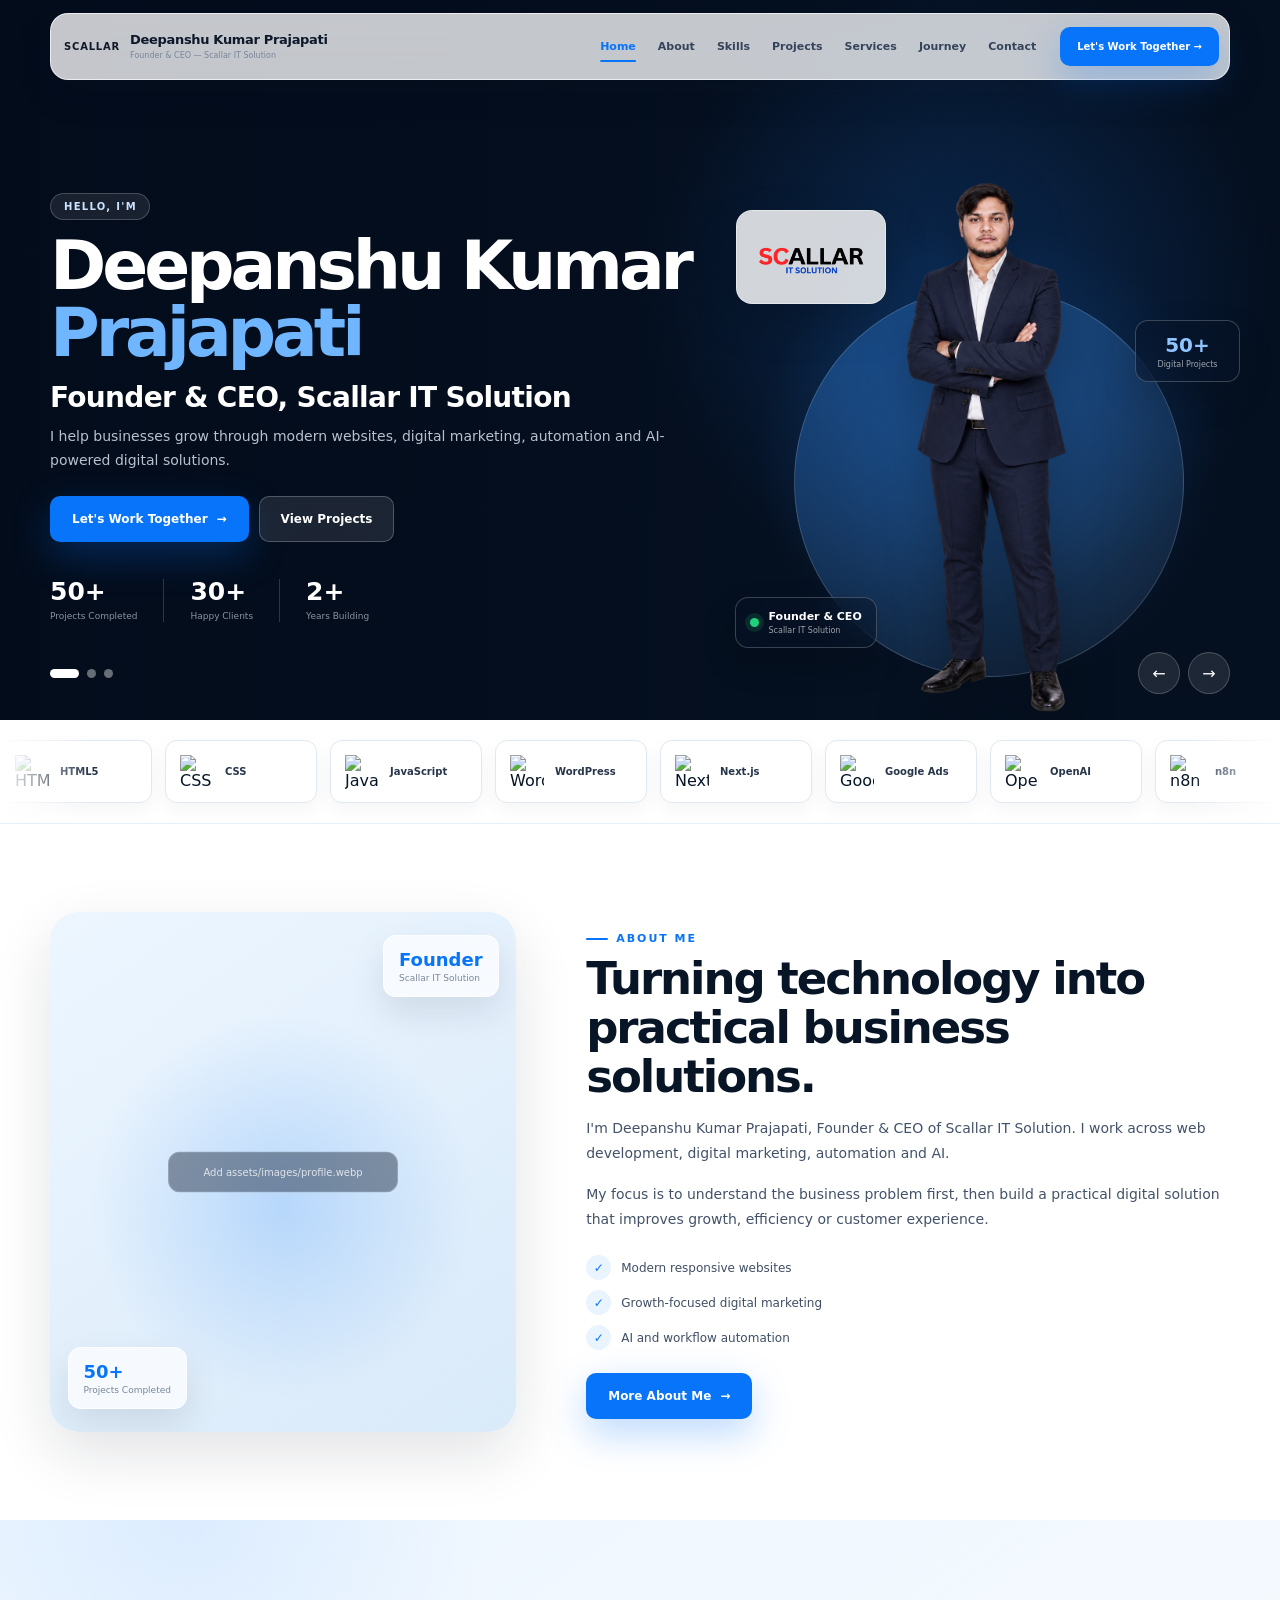
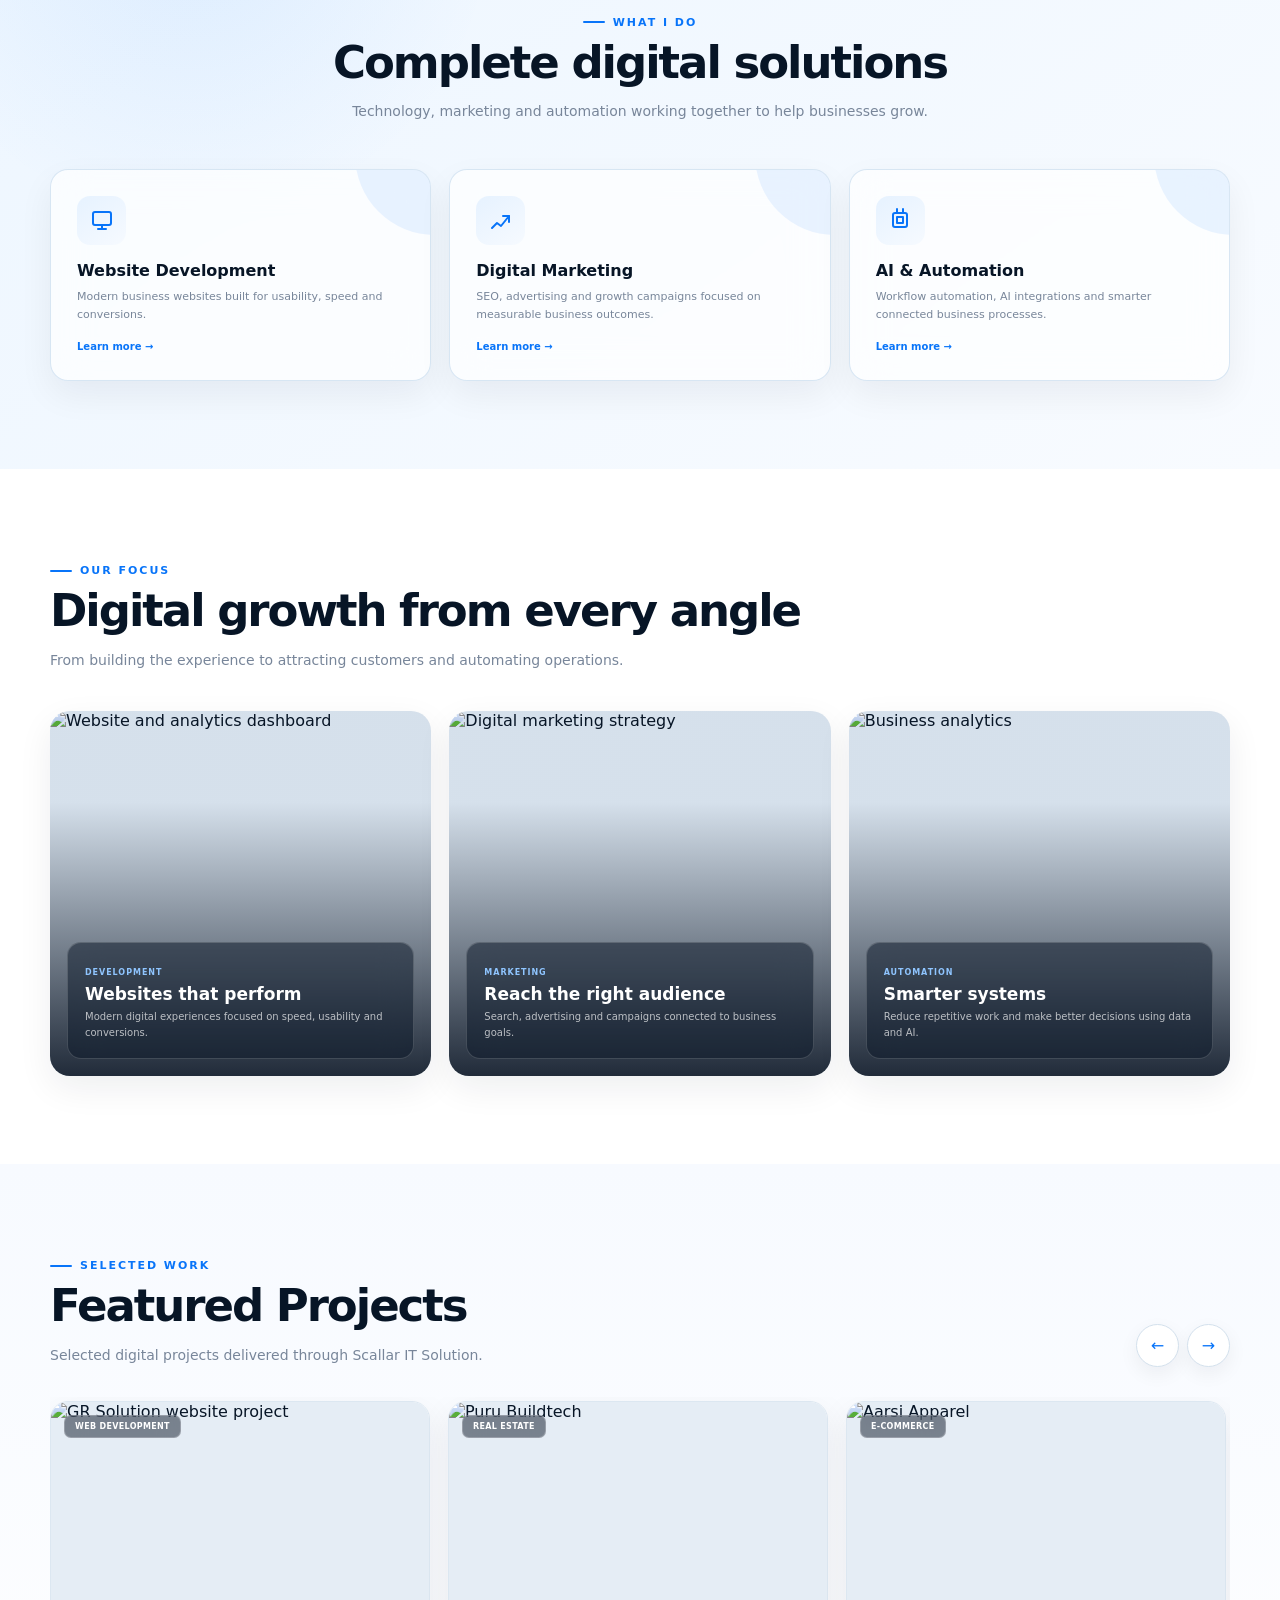
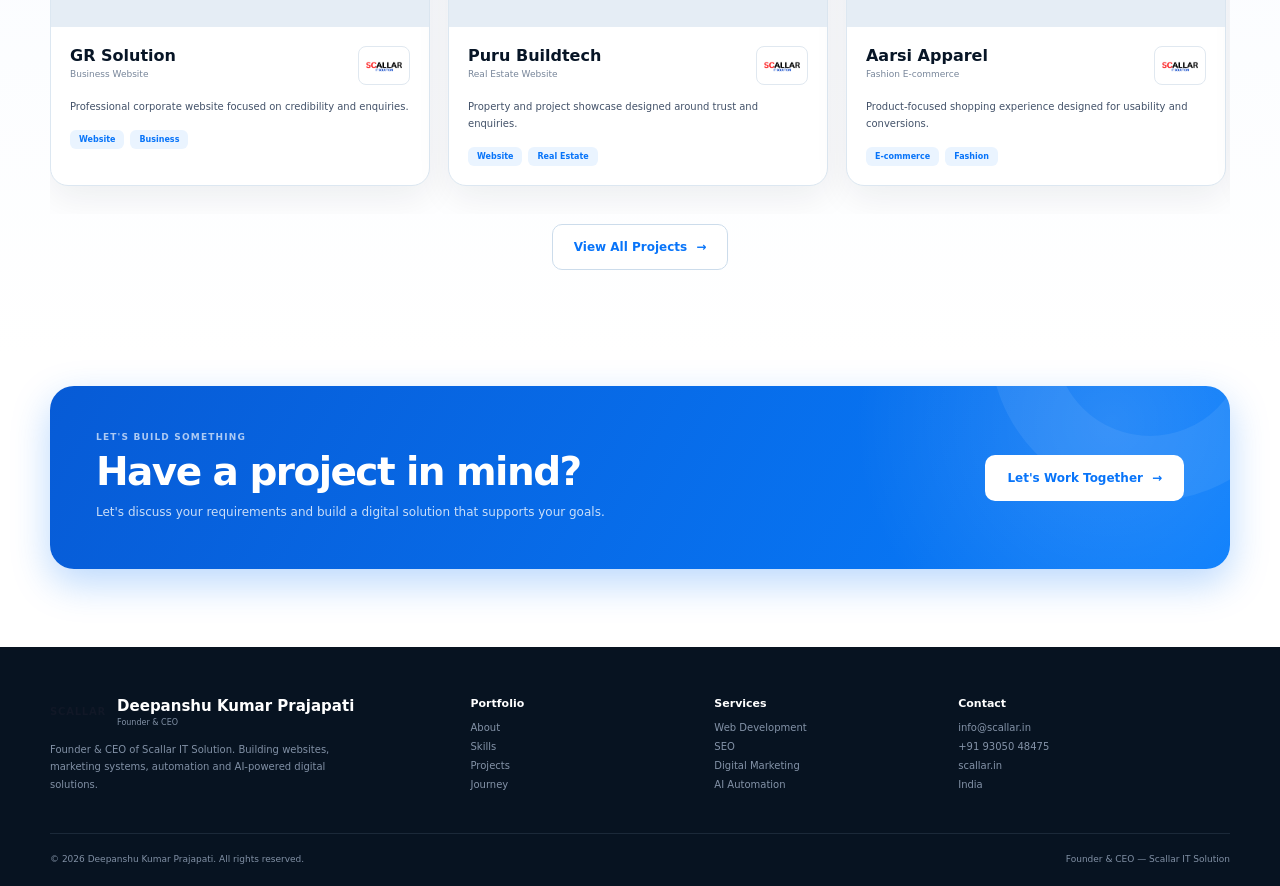
==== index.html @ 7eccdfa0 "Add files via upload" ====
<!DOCTYPE html>
<html lang="en">

<head>
  <meta charset="UTF-8">

  <meta
    name="viewport"
    content="width=device-width, initial-scale=1.0"
  >

  <meta
    name="description"
    content="Deepanshu Kumar Prajapati - Founder & CEO of Scallar IT Solution. Websites, digital marketing, automation and AI solutions."
  >

  <title>
    Deepanshu Kumar Prajapati | Founder & CEO
  </title>

  <link
    rel="stylesheet"
    href="assets/css/style.css"
  >
</head>

<body>

  <div id="siteHeader"></div>

  <main>

    <!-- =====================================================
         HERO SLIDER
    ====================================================== -->

    <section
      class="hero-slider"
      id="heroSlider"
      aria-label="Portfolio introduction"
    >

      <!-- Slide 1 -->
      <article
        class="hero-slide active"
        style="
          --hero-bg:
          url('https://images.unsplash.com/photo-1497366754035-f200968a6e72?auto=format&fit=crop&w=1920&q=85');
        "
      >

        <div class="container hero-slide-content">

          <div class="hero-copy">

            <div class="hero-kicker">
              HELLO, I'M
            </div>

            <h1>
              Deepanshu Kumar
              <span>Prajapati</span>
            </h1>

            <h2>
              Founder &amp; CEO,
              Scallar IT Solution
            </h2>

            <p>
              I help businesses grow through modern
              websites, digital marketing, automation
              and AI-powered digital solutions.
            </p>

            <div class="hero-actions">

              <a
                href="contact.html"
                class="btn btn-primary"
              >
                Let's Work Together
                <span>→</span>
              </a>

              <a
                href="projects.html"
                class="btn btn-glass"
              >
                View Projects
              </a>

            </div>


            <div class="hero-stats">

              <div class="hero-stat">
                <strong>
                  <span data-counter="50">50</span>+
                </strong>

                <span>
                  Projects Completed
                </span>
              </div>

              <div class="hero-stat">
                <strong>
                  <span data-counter="30">30</span>+
                </strong>

                <span>
                  Happy Clients
                </span>
              </div>

              <div class="hero-stat">
                <strong>
                  <span data-counter="2">2</span>+
                </strong>

                <span>
                  Years Building
                </span>
              </div>

            </div>

          </div>


          <div class="hero-person-area">

            <div class="hero-person-glow"></div>

            <div class="hero-person-circle"></div>

            <div class="hero-logo-card">

              <img
                src="assets/images/scallar-logo.png"
                alt="Scallar IT Solution"
                data-fallback="scallar"
              >

            </div>

            <div class="hero-person-shell">

              <img
                src="assets/images/Profile.png"
                alt="Deepanshu Kumar Prajapati"
                class="hero-person"
                data-profile-image
              >

            </div>


            <div class="hero-glass-badge badge-founder">

              <span class="status-dot"></span>

              <div>
                <strong>
                  Founder &amp; CEO
                </strong>

                <span>
                  Scallar IT Solution
                </span>
              </div>

            </div>


            <div class="hero-glass-badge badge-projects">

              <strong>
                50+
              </strong>

              <span>
                Digital Projects
              </span>

            </div>

          </div>

        </div>

      </article>


      <!-- Slide 2 -->
      <article
        class="hero-slide hero-slide-simple"
        style="
          --hero-bg:
          url('https://images.unsplash.com/photo-1460925895917-afdab827c52f?auto=format&fit=crop&w=1920&q=85');
        "
      >

        <div class="container hero-slide-content">

          <div class="hero-copy">

            <div class="hero-kicker">
              DIGITAL SOLUTIONS
            </div>

            <h1>
              Websites built
              <span>for growth.</span>
            </h1>

            <h2>
              Development • UI/UX • SEO
            </h2>

            <p>
              Fast, responsive and conversion-focused
              websites designed to strengthen your brand,
              communicate clearly and generate opportunities.
            </p>

            <div class="hero-actions">

              <a
                href="services.html"
                class="btn btn-primary"
              >
                Explore Services
                <span>→</span>
              </a>

              <a
                href="projects.html"
                class="btn btn-glass"
              >
                See Our Work
              </a>

            </div>

          </div>


          <div class="hero-side-glass">

            <span class="hero-side-number">
              01
            </span>

            <h3>
              Digital-first websites
            </h3>

            <p>
              Responsive design, SEO-ready structure,
              modern UI and performance-focused development.
            </p>

          </div>

        </div>

      </article>


      <!-- Slide 3 -->
      <article
        class="hero-slide hero-slide-simple"
        style="
          --hero-bg:
          url('https://images.unsplash.com/photo-1552664730-d307ca884978?auto=format&fit=crop&w=1920&q=85');
        "
      >

        <div class="container hero-slide-content">

          <div class="hero-copy">

            <div class="hero-kicker">
              AUTOMATION &amp; AI
            </div>

            <h1>
              Work smarter.
              <span>Grow faster.</span>
            </h1>

            <h2>
              Automation • AI • Marketing
            </h2>

            <p>
              Automate repetitive tasks, improve lead
              management and build smarter business
              workflows using practical AI.
            </p>

            <div class="hero-actions">

              <a
                href="contact.html"
                class="btn btn-primary"
              >
                Start a Project
                <span>→</span>
              </a>

              <a
                href="skills.html"
                class="btn btn-glass"
              >
                View Expertise
              </a>

            </div>

          </div>


          <div class="hero-side-glass">

            <span class="hero-side-number">
              02
            </span>

            <h3>
              Smarter business systems
            </h3>

            <p>
              CRM workflows, marketing automation,
              AI integration and connected digital processes.
            </p>

          </div>

        </div>

      </article>


      <!-- Slider navigation -->

      <div class="hero-navigation">

        <div class="container hero-navigation-inner">

          <div class="hero-dots">

            <button
              class="hero-dot active"
              type="button"
              data-hero-dot="0"
              aria-label="Show slide 1"
            ></button>

            <button
              class="hero-dot"
              type="button"
              data-hero-dot="1"
              aria-label="Show slide 2"
            ></button>

            <button
              class="hero-dot"
              type="button"
              data-hero-dot="2"
              aria-label="Show slide 3"
            ></button>

          </div>


          <div class="hero-arrows">

            <button
              class="hero-arrow"
              id="heroPrev"
              type="button"
              aria-label="Previous hero slide"
            >
              ←
            </button>

            <button
              class="hero-arrow"
              id="heroNext"
              type="button"
              aria-label="Next hero slide"
            >
              →
            </button>

          </div>

        </div>

      </div>

    </section>


    <!-- =====================================================
         TECHNOLOGY LOGO STRIP
    ====================================================== -->

    <section
      class="tech-strip"
      aria-label="Technologies"
    >

      <div class="tech-track">

        <div class="tech-chip">
          <img
            src="https://cdn.simpleicons.org/html5/E34F26"
            width="34"
            height="34"
            alt="HTML5"
          >
          <strong>HTML5</strong>
        </div>

        <div class="tech-chip">
          <img
            src="https://cdn.simpleicons.org/css/663399"
            width="34"
            height="34"
            alt="CSS"
          >
          <strong>CSS</strong>
        </div>

        <div class="tech-chip">
          <img
            src="https://cdn.simpleicons.org/javascript/F7DF1E"
            width="34"
            height="34"
            alt="JavaScript"
          >
          <strong>JavaScript</strong>
        </div>

        <div class="tech-chip">
          <img
            src="https://cdn.simpleicons.org/wordpress/21759B"
            width="34"
            height="34"
            alt="WordPress"
          >
          <strong>WordPress</strong>
        </div>

        <div class="tech-chip">
          <img
            src="https://cdn.simpleicons.org/nextdotjs/000000"
            width="34"
            height="34"
            alt="Next.js"
          >
          <strong>Next.js</strong>
        </div>

        <div class="tech-chip">
          <img
            src="https://cdn.simpleicons.org/googleads/4285F4"
            width="34"
            height="34"
            alt="Google Ads"
          >
          <strong>Google Ads</strong>
        </div>

        <div class="tech-chip">
          <img
            src="https://cdn.simpleicons.org/openai/000000"
            width="34"
            height="34"
            alt="OpenAI"
          >
          <strong>OpenAI</strong>
        </div>

        <div class="tech-chip">
          <img
            src="https://cdn.simpleicons.org/n8n/EA4B71"
            width="34"
            height="34"
            alt="n8n"
          >
          <strong>n8n</strong>
        </div>

      </div>

    </section>


    <!-- =====================================================
         ABOUT
    ====================================================== -->

    <section class="section">

      <div class="container about-home">

        <div
          class="about-image"
          data-reveal
        >

          <div class="about-image-glow"></div>

          <img
            src="assets/images/profile.png"
            alt="Deepanshu Kumar Prajapati"
            data-profile-image
          >

          <div class="about-floating top">
            <strong>
              Founder
            </strong>
            <span>
              Scallar IT Solution
            </span>
          </div>

          <div class="about-floating bottom">
            <strong>
              50+
            </strong>
            <span>
              Projects Completed
            </span>
          </div>

        </div>


        <div
          class="about-content"
          data-reveal
        >

          <div class="eyebrow">
            About Me
          </div>

          <h2>
            Turning technology into
            practical business solutions.
          </h2>

          <p>
            I'm Deepanshu Kumar Prajapati,
            Founder &amp; CEO of Scallar IT Solution.
            I work across web development,
            digital marketing, automation and AI.
          </p>

          <p>
            My focus is to understand the business
            problem first, then build a practical digital
            solution that improves growth, efficiency
            or customer experience.
          </p>


          <div class="about-points">

            <div class="about-point">
              <span class="about-check">✓</span>
              Modern responsive websites
            </div>

            <div class="about-point">
              <span class="about-check">✓</span>
              Growth-focused digital marketing
            </div>

            <div class="about-point">
              <span class="about-check">✓</span>
              AI and workflow automation
            </div>

          </div>


          <a
            href="about.html"
            class="btn btn-primary"
          >
            More About Me
            <span>→</span>
          </a>

        </div>

      </div>

    </section>


    <!-- =====================================================
         SERVICES
    ====================================================== -->

    <section class="section section-blue">

      <div class="container">

        <div class="section-heading center">

          <div class="eyebrow">
            What I Do
          </div>

          <h2 class="section-title">
            Complete digital solutions
          </h2>

          <p class="section-copy">
            Technology, marketing and automation
            working together to help businesses grow.
          </p>

        </div>


        <div class="home-service-grid">

          <article
            class="glass-service"
            data-reveal
          >

            <div class="icon-box">

              <svg viewBox="0 0 24 24">
                <rect
                  x="3"
                  y="4"
                  width="18"
                  height="13"
                  rx="2"
                />
                <path d="M8 21h8"/>
                <path d="M12 17v4"/>
              </svg>

            </div>

            <h3>
              Website Development
            </h3>

            <p>
              Modern business websites built
              for usability, speed and conversions.
            </p>

            <a
              href="services.html"
              class="card-link"
            >
              Learn more →
            </a>

          </article>


          <article
            class="glass-service"
            data-reveal
          >

            <div class="icon-box">

              <svg viewBox="0 0 24 24">
                <path d="M3 20l5-5 4 3 8-10"/>
                <path d="M14 8h6v6"/>
              </svg>

            </div>

            <h3>
              Digital Marketing
            </h3>

            <p>
              SEO, advertising and growth campaigns
              focused on measurable business outcomes.
            </p>

            <a
              href="services.html"
              class="card-link"
            >
              Learn more →
            </a>

          </article>


          <article
            class="glass-service"
            data-reveal
          >

            <div class="icon-box">

              <svg viewBox="0 0 24 24">
                <rect
                  x="5"
                  y="5"
                  width="14"
                  height="14"
                  rx="2"
                />
                <path d="M9 9h6v6H9z"/>
                <path d="M9 1v4"/>
                <path d="M15 1v4"/>
              </svg>

            </div>

            <h3>
              AI &amp; Automation
            </h3>

            <p>
              Workflow automation, AI integrations
              and smarter connected business processes.
            </p>

            <a
              href="services.html"
              class="card-link"
            >
              Learn more →
            </a>

          </article>

        </div>

      </div>

    </section>


    <!-- =====================================================
         REALISTIC VISUAL CARDS
    ====================================================== -->

    <section class="section">

      <div class="container">

        <div class="section-heading">

          <div class="eyebrow">
            Our Focus
          </div>

          <h2 class="section-title">
            Digital growth from every angle
          </h2>

          <p class="section-copy">
            From building the experience to attracting
            customers and automating operations.
          </p>

        </div>


        <div class="image-feature-grid">

          <article
            class="image-feature"
            data-reveal
          >

            <img
              src="https://images.unsplash.com/photo-1460925895917-afdab827c52f?auto=format&fit=crop&w=1000&q=82"
              alt="Website and analytics dashboard"
              loading="lazy"
            >

            <div class="image-feature-content">

              <span>
                DEVELOPMENT
              </span>

              <h3>
                Websites that perform
              </h3>

              <p>
                Modern digital experiences focused
                on speed, usability and conversions.
              </p>

            </div>

          </article>


          <article
            class="image-feature"
            data-reveal
          >

            <img
              src="https://images.unsplash.com/photo-1533750516457-a7f992034fec?auto=format&fit=crop&w=1000&q=82"
              alt="Digital marketing strategy"
              loading="lazy"
            >

            <div class="image-feature-content">

              <span>
                MARKETING
              </span>

              <h3>
                Reach the right audience
              </h3>

              <p>
                Search, advertising and campaigns
                connected to business goals.
              </p>

            </div>

          </article>


          <article
            class="image-feature"
            data-reveal
          >

            <img
              src="https://images.unsplash.com/photo-1551288049-bebda4e38f71?auto=format&fit=crop&w=1000&q=82"
              alt="Business analytics"
              loading="lazy"
            >

            <div class="image-feature-content">

              <span>
                AUTOMATION
              </span>

              <h3>
                Smarter systems
              </h3>

              <p>
                Reduce repetitive work and make
                better decisions using data and AI.
              </p>

            </div>

          </article>

        </div>

      </div>

    </section>


    <!-- =====================================================
         PROJECT SLIDER
    ====================================================== -->

    <section
      class="section section-soft projects-slider-wrap"
    >

      <div class="container">

        <div class="projects-slider-header">

          <div>

            <div class="eyebrow">
              Selected Work
            </div>

            <h2 class="section-title">
              Featured Projects
            </h2>

            <p class="section-copy">
              Selected digital projects delivered
              through Scallar IT Solution.
            </p>

          </div>


          <div class="project-controls">

            <button
              class="project-control"
              id="projectPrev"
              type="button"
              aria-label="Previous project"
            >
              ←
            </button>

            <button
              class="project-control"
              id="projectNext"
              type="button"
              aria-label="Next project"
            >
              →
            </button>

          </div>

        </div>


        <div
          class="project-slider"
          id="projectSlider"
        >

          <!-- Project 1 -->

          <article class="project-slide">

            <div class="project-img">

              <img
                src="https://images.unsplash.com/photo-1460925895917-afdab827c52f?auto=format&fit=crop&w=1000&q=82"
                alt="GR Solution website project"
                loading="lazy"
              >

              <span class="project-glass-tag">
                WEB DEVELOPMENT
              </span>

            </div>


            <div class="project-info">

              <div class="project-title-row">

                <div>
                  <h3>
                    GR Solution
                  </h3>

                  <span>
                    Business Website
                  </span>
                </div>

                <div class="project-brand">

                  <img
                    src="assets/images/scallar-logo.png"
                    alt="Scallar"
                    data-fallback="scallar"
                  >

                </div>

              </div>

              <p>
                Professional corporate website
                focused on credibility and enquiries.
              </p>

              <div class="tags">
                <span class="tag">Website</span>
                <span class="tag">Business</span>
              </div>

            </div>

          </article>


          <!-- Project 2 -->

          <article class="project-slide">

            <div class="project-img">

              <img
                src="https://images.unsplash.com/photo-1486406146926-c627a92ad1ab?auto=format&fit=crop&w=1000&q=82"
                alt="Puru Buildtech"
                loading="lazy"
              >

              <span class="project-glass-tag">
                REAL ESTATE
              </span>

            </div>


            <div class="project-info">

              <div class="project-title-row">

                <div>
                  <h3>
                    Puru Buildtech
                  </h3>

                  <span>
                    Real Estate Website
                  </span>
                </div>

                <div class="project-brand">

                  <img
                    src="assets/images/scallar-logo.png"
                    alt="Scallar"
                    data-fallback="scallar"
                  >

                </div>

              </div>

              <p>
                Property and project showcase
                designed around trust and enquiries.
              </p>

              <div class="tags">
                <span class="tag">Website</span>
                <span class="tag">Real Estate</span>
              </div>

            </div>

          </article>


          <!-- Project 3 -->

          <article class="project-slide">

            <div class="project-img">

              <img
                src="https://images.unsplash.com/photo-1445205170230-053b83016050?auto=format&fit=crop&w=1000&q=82"
                alt="Aarsi Apparel"
                loading="lazy"
              >

              <span class="project-glass-tag">
                E-COMMERCE
              </span>

            </div>


            <div class="project-info">

              <div class="project-title-row">

                <div>
                  <h3>
                    Aarsi Apparel
                  </h3>

                  <span>
                    Fashion E-commerce
                  </span>
                </div>

                <div class="project-brand">

                  <img
                    src="assets/images/scallar-logo.png"
                    alt="Scallar"
                    data-fallback="scallar"
                  >

                </div>

              </div>

              <p>
                Product-focused shopping experience
                designed for usability and conversions.
              </p>

              <div class="tags">
                <span class="tag">E-commerce</span>
                <span class="tag">Fashion</span>
              </div>

            </div>

          </article>


          <!-- Project 4 -->

          <article class="project-slide">

            <div class="project-img">

              <img
                src="https://images.unsplash.com/photo-1551288049-bebda4e38f71?auto=format&fit=crop&w=1000&q=82"
                alt="NewOnLab"
                loading="lazy"
              >

              <span class="project-glass-tag">
                SEO
              </span>

            </div>


            <div class="project-info">

              <div class="project-title-row">

                <div>
                  <h3>
                    NewOnLab
                  </h3>

                  <span>
                    SEO &amp; Migration
                  </span>
                </div>

                <div class="project-brand">

                  <img
                    src="assets/images/scallar-logo.png"
                    alt="Scallar"
                    data-fallback="scallar"
                  >

                </div>

              </div>

              <p>
                Website migration and search
                visibility optimization.
              </p>

              <div class="tags">
                <span class="tag">SEO</span>
                <span class="tag">Migration</span>
              </div>

            </div>

          </article>

        </div>


        <div class="projects-bottom-link">

          <a
            href="projects.html"
            class="btn btn-outline"
          >
            View All Projects
            <span>→</span>
          </a>

        </div>

      </div>

    </section>


    <!-- =====================================================
         CTA
    ====================================================== -->

    <section class="cta-section">

      <div class="container">

        <div class="cta-box">

          <div class="cta-content">

            <span>
              LET'S BUILD SOMETHING
            </span>

            <h2>
              Have a project in mind?
            </h2>

            <p>
              Let's discuss your requirements and build
              a digital solution that supports your goals.
            </p>

          </div>


          <div class="cta-action">

            <a
              href="contact.html"
              class="btn btn-white"
            >
              Let's Work Together
              <span>→</span>
            </a>

          </div>

        </div>

      </div>

    </section>

  </main>


  <div id="siteFooter"></div>

  <script src="assets/js/main.js"></script>

</body>

</html>
---- assets/css/style.css ----
/* =========================================================
   VARIABLES
========================================================= */

:root {
  --primary: #0874f9;
  --primary-dark: #055dd1;
  --primary-soft: #eaf4ff;

  --navy: #071526;
  --navy-2: #10213a;

  --text: #435269;
  --muted: #78869a;

  --white: #ffffff;
  --surface: #f6f9fd;
  --surface-blue: #edf6ff;

  --border: #dce7f1;

  --radius-sm: 10px;
  --radius: 16px;
  --radius-lg: 25px;

  --container: 1180px;

  --shadow-soft:
    0 12px 35px rgba(15, 23, 42, 0.07);

  --shadow:
    0 22px 60px rgba(15, 23, 42, 0.12);

  --blue-shadow:
    0 14px 38px rgba(8, 116, 249, 0.28);
}


/* =========================================================
   RESET
========================================================= */

*,
*::before,
*::after {
  box-sizing: border-box;
}

html {
  scroll-behavior: smooth;
}

body {
  margin: 0;

  color: var(--navy);
  background: #ffffff;

  font-family:
    Inter,
    ui-sans-serif,
    system-ui,
    -apple-system,
    BlinkMacSystemFont,
    "Segoe UI",
    sans-serif;

  -webkit-font-smoothing: antialiased;

  overflow-x: hidden;
}

body.menu-open {
  overflow: hidden;
}

img {
  display: block;

  max-width: 100%;
}

a {
  color: inherit;

  text-decoration: none;
}

button,
input,
select,
textarea {
  font: inherit;
}

button {
  cursor: pointer;
}

.container {
  width:
    min(
      calc(100% - 32px),
      var(--container)
    );

  margin-inline: auto;
}


/* =========================================================
   COMMON
========================================================= */

.section {
  padding: 88px 0;
}

.section-soft {
  background:
    linear-gradient(
      180deg,
      #f7faff,
      #ffffff
    );
}

.section-blue {
  background:
    radial-gradient(
      circle at 15% 0%,
      rgba(8, 116, 249, 0.08),
      transparent 25%
    ),
    linear-gradient(
      145deg,
      #edf6ff,
      #f8fbff
    );
}

.section-heading {
  margin-bottom: 38px;
}

.section-heading.center {
  max-width: 720px;

  margin:
    0 auto 45px;

  text-align: center;
}

.eyebrow {
  display: inline-flex;
  align-items: center;

  gap: 8px;

  margin-bottom: 10px;

  color: var(--primary);

  font-size: 11px;
  font-weight: 850;

  letter-spacing: 0.18em;

  text-transform: uppercase;
}

.eyebrow::before {
  content: "";

  width: 22px;
  height: 2px;

  border-radius: 999px;

  background: currentColor;
}

.section-heading.center .eyebrow {
  justify-content: center;
}

.section-title {
  margin: 0;

  color: var(--navy);

  font-size:
    clamp(31px, 4vw, 45px);

  line-height: 1.08;

  letter-spacing: -0.045em;
}

.section-copy {
  max-width: 650px;

  margin: 12px 0 0;

  color: var(--muted);

  font-size: 14px;
  line-height: 1.75;
}

.section-heading.center
.section-copy {
  margin-inline: auto;
}


/* =========================================================
   BUTTONS
========================================================= */

.btn {
  min-height: 46px;

  display: inline-flex;
  align-items: center;
  justify-content: center;

  gap: 9px;

  padding: 0 21px;

  border:
    1px solid transparent;

  border-radius:
    var(--radius-sm);

  font-size: 12px;
  font-weight: 800;

  transition:
    transform 0.2s ease,
    background-color 0.2s ease,
    color 0.2s ease,
    border-color 0.2s ease,
    box-shadow 0.2s ease;
}

.btn:hover {
  transform:
    translateY(-2px);
}

.btn-primary {
  color: #ffffff;

  background: var(--primary);

  box-shadow:
    var(--blue-shadow);
}

.btn-primary:hover {
  background:
    var(--primary-dark);
}

.btn-outline {
  color: var(--primary);

  border-color: #ccdceb;

  background:
    rgba(255, 255, 255, 0.82);

  backdrop-filter:
    blur(12px);
}

.btn-outline:hover {
  border-color: #9cc6fb;

  background: #ffffff;
}

.btn-glass {
  color: #ffffff;

  border-color:
    rgba(255, 255, 255, 0.23);

  background:
    rgba(255, 255, 255, 0.10);

  backdrop-filter:
    blur(16px);

  -webkit-backdrop-filter:
    blur(16px);
}

.btn-glass:hover {
  background:
    rgba(255, 255, 255, 0.18);
}

.btn-white {
  color: var(--primary);

  background: #ffffff;
}


/* =========================================================
   HEADER / NAVIGATION
========================================================= */

.site-header {
  position: fixed;

  z-index: 1000;

  top: 0;
  left: 0;
  right: 0;

  padding: 13px 0;

  transition:
    padding 0.25s ease;
}

.site-header.scrolled {
  padding: 7px 0;
}

.navbar {
  min-height: 61px;

  display: flex;
  align-items: center;

  gap: 24px;

  padding:
    7px 10px
    7px 13px;

  border:
    1px solid
    rgba(255, 255, 255, 0.68);

  border-radius: 18px;

  background:
    rgba(255, 255, 255, 0.77);

  backdrop-filter:
    blur(22px)
    saturate(150%);

  -webkit-backdrop-filter:
    blur(22px)
    saturate(150%);

  box-shadow:
    0 12px 40px
    rgba(15, 23, 42, 0.10);
}

.brand {
  display: flex;
  align-items: center;

  gap: 10px;

  margin-right: auto;
}

.brand-logo {
  width: 43px;
  height: 43px;

  flex: 0 0 43px;

  padding: 5px;

  object-fit: contain;

  border:
    1px solid #dde6ef;

  border-radius: 10px;

  background: #ffffff;
}

.brand-text strong {
  display: block;

  color: #0d192a;

  font-size: 13px;
  line-height: 1.15;

  letter-spacing: -0.025em;
}

.brand-text span {
  display: block;

  margin-top: 3px;

  color: #78869a;

  font-size: 8px;
}

.nav-menu {
  display: flex;
  align-items: center;

  gap: 22px;
}

.nav-link {
  position: relative;

  padding: 19px 0;

  color: #35445a;

  font-size: 11px;
  font-weight: 700;
}

.nav-link::after {
  content: "";

  position: absolute;

  left: 50%;
  bottom: 10px;

  width: 0;
  height: 2px;

  border-radius: 999px;

  background: var(--primary);

  transform:
    translateX(-50%);

  transition:
    width 0.2s ease;
}

.nav-link:hover,
.nav-link.active {
  color: var(--primary);
}

.nav-link:hover::after,
.nav-link.active::after {
  width: 100%;
}

.header-btn {
  min-height: 39px;

  padding-inline: 16px;

  font-size: 10px;
}

.mobile-toggle {
  display: none;

  width: 42px;
  height: 42px;

  padding: 0;

  border: 0;

  border-radius: 10px;

  color: var(--navy);

  background: var(--primary-soft);
}

.mobile-toggle span {
  display: block;

  width: 20px;
  height: 2px;

  margin: 4px auto;

  border-radius: 20px;

  background: currentColor;
}


/* =========================================================
   HERO
========================================================= */

.hero-slider {
  position: relative;

  width: 100%;
  min-height: 720px;

  overflow: hidden;

  color: #ffffff;

  background: #071426;
}

.hero-slide {
  position: absolute;
  inset: 0;

  min-height: 720px;

  opacity: 0;

  visibility: hidden;

  pointer-events: none;

  transition:
    opacity 0.65s ease,
    visibility 0.65s ease;
}

.hero-slide::before {
  content: "";

  position: absolute;
  inset: 0;

  background-image:
    linear-gradient(
      90deg,
      rgba(3, 12, 27, 0.94) 0%,
      rgba(3, 12, 27, 0.80) 39%,
      rgba(3, 12, 27, 0.49) 70%,
      rgba(3, 12, 27, 0.63) 100%
    ),
    var(--hero-bg);

  background-size: cover;

  background-position:
    center center;

  transform:
    scale(1.035);

  transition:
    transform 5.8s ease;
}

.hero-slide::after {
  content: "";

  position: absolute;
  inset: 0;

  background:
    radial-gradient(
      circle at 75% 40%,
      rgba(32, 132, 255, 0.22),
      transparent 30%
    );
}

.hero-slide.active {
  opacity: 1;

  visibility: visible;

  pointer-events: auto;

  z-index: 2;
}

.hero-slide.active::before {
  transform: scale(1);
}

.hero-slide-content {
  position: relative;

  z-index: 3;

  min-height: 720px;

  display: grid;

  grid-template-columns:
    minmax(0, 1.05fr)
    minmax(340px, 0.78fr);

  gap: 48px;

  align-items: center;

  padding-top: 95px;
}

.hero-copy {
  max-width: 680px;
}

.hero-kicker {
  display: inline-flex;

  padding: 7px 13px;

  margin-bottom: 13px;

  color: #cbe3ff;

  border:
    1px solid
    rgba(255, 255, 255, 0.20);

  border-radius: 50px;

  background:
    rgba(255, 255, 255, 0.09);

  backdrop-filter:
    blur(14px);

  font-size: 10px;
  font-weight: 800;

  letter-spacing: 0.13em;
}

.hero-copy h1 {
  max-width: 720px;

  margin: 0;

  color: #ffffff;

  font-size:
    clamp(46px, 5.3vw, 70px);

  line-height: 0.98;

  letter-spacing: -0.06em;
}

.hero-copy h1 span {
  color: #70b6ff;
}

.hero-copy h2 {
  margin:
    15px 0 9px;

  color: #ffffff;

  font-size:
    clamp(20px, 2.25vw, 28px);

  line-height: 1.2;

  letter-spacing: -0.025em;
}

.hero-copy p {
  max-width: 620px;

  margin: 0;

  color:
    rgba(236, 244, 255, 0.78);

  font-size: 14px;

  line-height: 1.75;
}

.hero-actions {
  display: flex;
  flex-wrap: wrap;

  gap: 10px;

  margin-top: 23px;
}

.hero-stats {
  display: flex;

  margin-top: 37px;
}

.hero-stat {
  padding-right: 26px;
}

.hero-stat + .hero-stat {
  padding-left: 26px;

  border-left:
    1px solid
    rgba(255, 255, 255, 0.17);
}

.hero-stat strong {
  display: block;

  color: #ffffff;

  font-size: 25px;
  line-height: 1;
}

.hero-stat > span {
  display: block;

  margin-top: 6px;

  color:
    rgba(235, 244, 255, 0.58);

  font-size: 9px;

  line-height: 1.35;
}


/* =========================================================
   HERO PERSON
========================================================= */

.hero-person-area {
  position: relative;

  align-self: end;

  min-height: 600px;
}

.hero-person-glow {
  position: absolute;

  left: 50%;
  bottom: 30px;

  width: 470px;
  height: 470px;

  border-radius: 50%;

  background:
    radial-gradient(
      circle,
      rgba(44, 143, 255, 0.28),
      rgba(44, 143, 255, 0.08) 48%,
      transparent 70%
    );

  transform:
    translateX(-50%);
}

.hero-person-circle {
  position: absolute;

  left: 50%;
  bottom: 43px;

  width: 390px;
  height: 390px;

  border:
    1px solid
    rgba(255, 255, 255, 0.16);

  border-radius: 50%;

  background:
    linear-gradient(
      145deg,
      rgba(52, 145, 255, 0.35),
      rgba(159, 210, 255, 0.08)
    );

  backdrop-filter:
    blur(9px);

  transform:
    translateX(-50%);
}

.hero-person-shell {
  position: absolute;

  z-index: 2;

  inset:
    20px 0 0;

  display: flex;

  align-items: flex-end;
  justify-content: center;

  overflow: hidden;
}

.hero-person {
  width: min(100%, 440px);
  height: 575px;

  object-fit: contain;

  object-position:
    center bottom;

  filter:
    drop-shadow(
      0 26px 25px
      rgba(0, 0, 0, 0.27)
    );
}

.hero-logo-card {
  position: absolute;

  z-index: 7;

  top: 90px;
  left: -12px;

  width: 150px;
  height: 94px;

  display: grid;
  place-items: center;

  padding: 13px;

  border:
    1px solid
    rgba(255, 255, 255, 0.43);

  border-radius: 16px;

  background:
    rgba(255, 255, 255, 0.82);

  backdrop-filter:
    blur(18px);

  box-shadow:
    0 18px 45px
    rgba(0, 0, 0, 0.17);
}

.hero-logo-card img {
  width: 100%;
  height: 100%;

  object-fit: contain;
}

.hero-glass-badge {
  position: absolute;

  z-index: 7;

  padding: 12px 14px;

  border:
    1px solid
    rgba(255, 255, 255, 0.21);

  border-radius: 13px;

  color: #ffffff;

  background:
    rgba(7, 19, 38, 0.45);

  backdrop-filter:
    blur(18px);

  -webkit-backdrop-filter:
    blur(18px);

  box-shadow:
    0 15px 35px
    rgba(0, 0, 0, 0.16);
}

.hero-glass-badge strong {
  display: block;

  font-size: 11px;
}

.hero-glass-badge span {
  display: block;

  margin-top: 3px;

  color:
    rgba(255, 255, 255, 0.62);

  font-size: 8px;
}

.badge-founder {
  left: -13px;
  bottom: 72px;

  display: flex;
  align-items: center;

  gap: 10px;
}

.status-dot {
  width: 9px;
  height: 9px;

  flex: 0 0 auto;

  margin: 0 !important;

  border-radius: 50%;

  background: #20d17c;

  box-shadow:
    0 0 0 5px
    rgba(32, 209, 124, 0.14);
}

.badge-projects {
  top: 200px;
  right: -10px;

  min-width: 105px;

  text-align: center;
}

.badge-projects strong {
  color: #8fc5ff;

  font-size: 20px;
}


/* =========================================================
   HERO SIMPLE SIDE CARD
========================================================= */

.hero-side-glass {
  justify-self: end;

  width: min(100%, 325px);

  padding: 28px;

  border:
    1px solid
    rgba(255, 255, 255, 0.18);

  border-radius: 19px;

  background:
    rgba(9, 21, 39, 0.42);

  backdrop-filter:
    blur(18px);

  -webkit-backdrop-filter:
    blur(18px);

  box-shadow:
    0 20px 45px
    rgba(0, 0, 0, 0.16);
}

.hero-side-number {
  color: #79b8ff;

  font-size: 11px;
  font-weight: 800;

  letter-spacing: 0.12em;
}

.hero-side-glass h3 {
  margin:
    10px 0 8px;

  color: #ffffff;

  font-size: 20px;

  letter-spacing: -0.03em;
}

.hero-side-glass p {
  margin: 0;

  color:
    rgba(255, 255, 255, 0.66);

  font-size: 11px;
  line-height: 1.7;
}


/* =========================================================
   HERO NAVIGATION
========================================================= */

.hero-navigation {
  position: absolute;

  z-index: 20;

  left: 0;
  right: 0;
  bottom: 26px;
}

.hero-navigation-inner {
  display: flex;
  align-items: center;
  justify-content: space-between;
}

.hero-dots {
  display: flex;

  gap: 8px;
}

.hero-dot {
  width: 9px;
  height: 9px;

  padding: 0;

  border: 0;
  border-radius: 50%;

  background:
    rgba(255, 255, 255, 0.40);

  transition:
    width 0.25s ease,
    border-radius 0.25s ease,
    background 0.25s ease;
}

.hero-dot.active {
  width: 29px;

  border-radius: 99px;

  background: #ffffff;
}

.hero-arrows {
  display: flex;

  gap: 8px;
}

.hero-arrow {
  width: 42px;
  height: 42px;

  display: grid;
  place-items: center;

  border:
    1px solid
    rgba(255, 255, 255, 0.21);

  border-radius: 50%;

  color: #ffffff;

  background:
    rgba(255, 255, 255, 0.10);

  backdrop-filter:
    blur(12px);

  transition:
    background 0.2s ease;
}

.hero-arrow:hover {
  background:
    rgba(255, 255, 255, 0.19);
}


/* =========================================================
   TECHNOLOGY STRIP
========================================================= */

.tech-strip {
  position: relative;

  overflow: hidden;

  padding: 20px 0;

  border-bottom:
    1px solid #e6eef6;

  background: #ffffff;
}

.tech-strip::before,
.tech-strip::after {
  content: "";

  position: absolute;

  z-index: 5;

  top: 0;
  bottom: 0;

  width: 90px;

  pointer-events: none;
}

.tech-strip::before {
  left: 0;

  background:
    linear-gradient(
      90deg,
      #ffffff,
      transparent
    );
}

.tech-strip::after {
  right: 0;

  background:
    linear-gradient(
      -90deg,
      #ffffff,
      transparent
    );
}

.tech-track {
  width: max-content;

  display: flex;

  gap: 13px;

  animation:
    tech-scroll
    34s linear infinite;
}

.tech-strip:hover
.tech-track {
  animation-play-state:
    paused;
}

.tech-chip {
  width: 152px;
  height: 63px;

  flex: 0 0 152px;

  display: flex;
  align-items: center;

  gap: 11px;

  padding: 11px 14px;

  border:
    1px solid #e0e9f2;

  border-radius: 12px;

  background: #ffffff;

  box-shadow:
    0 7px 20px
    rgba(15, 23, 42, 0.045);
}

.tech-chip img {
  width: 34px !important;
  height: 34px !important;

  flex:
    0 0 34px;

  object-fit: contain;
}

.tech-chip strong {
  color: #27354a;

  font-size: 10px;
}

@keyframes tech-scroll {
  to {
    transform:
      translateX(-50%);
  }
}


/* =========================================================
   HOME ABOUT
========================================================= */

.about-home {
  display: grid;

  grid-template-columns:
    minmax(330px, 0.84fr)
    minmax(0, 1.16fr);

  gap: 70px;

  align-items: center;
}

.about-image {
  position: relative;

  min-height: 520px;

  overflow: hidden;

  border-radius: 28px;

  background:
    linear-gradient(
      145deg,
      #edf6ff,
      #d9eaf9
    );

  box-shadow:
    var(--shadow);
}

.about-image-glow {
  position: absolute;

  left: 50%;
  bottom: 25px;

  width: 400px;
  height: 400px;

  border-radius: 50%;

  background:
    radial-gradient(
      circle,
      rgba(8, 116, 249, 0.20),
      transparent 68%
    );

  transform:
    translateX(-50%);
}

.about-image > img {
  position: absolute;

  z-index: 2;

  left: 50%;
  bottom: 0;

  width: 92%;
  height: 95%;

  object-fit: contain;

  object-position:
    center bottom;

  transform:
    translateX(-50%);
}

.about-floating {
  position: absolute;

  z-index: 5;

  padding: 13px 15px;

  border:
    1px solid
    rgba(255, 255, 255, 0.74);

  border-radius: 13px;

  background:
    rgba(255, 255, 255, 0.69);

  backdrop-filter:
    blur(18px);

  box-shadow:
    0 15px 35px
    rgba(15, 23, 42, 0.10);
}

.about-floating.top {
  top: 23px;
  right: 18px;
}

.about-floating.bottom {
  left: 18px;
  bottom: 23px;
}

.about-floating strong {
  display: block;

  color: var(--primary);

  font-size: 18px;
}

.about-floating span {
  display: block;

  margin-top: 3px;

  color: var(--muted);

  font-size: 9px;
}

.about-content h2 {
  margin: 0;

  color: var(--navy);

  font-size:
    clamp(31px, 4vw, 45px);

  line-height: 1.08;

  letter-spacing: -0.045em;
}

.about-content p {
  margin: 15px 0 0;

  color: var(--text);

  font-size: 14px;

  line-height: 1.8;
}

.about-points {
  display: grid;

  gap: 10px;

  margin: 23px 0;
}

.about-point {
  display: flex;
  align-items: center;

  gap: 10px;

  color: #3f4e64;

  font-size: 12px;
}

.about-check {
  width: 25px;
  height: 25px;

  flex: 0 0 25px;

  display: grid;
  place-items: center;

  border-radius: 50%;

  color: var(--primary);

  background:
    var(--primary-soft);

  font-weight: 900;
}


/* =========================================================
   GLASS SERVICE CARDS
========================================================= */

.home-service-grid,
.value-grid,
.capability-grid {
  display: grid;

  grid-template-columns:
    repeat(3, 1fr);

  gap: 18px;
}

.glass-service {
  position: relative;

  overflow: hidden;

  padding: 26px;

  border:
    1px solid
    rgba(203, 221, 239, 0.74);

  border-radius: 18px;

  background:
    rgba(255, 255, 255, 0.67);

  backdrop-filter:
    blur(18px);

  -webkit-backdrop-filter:
    blur(18px);

  box-shadow:
    0 14px 35px
    rgba(15, 23, 42, 0.06);

  transition:
    transform 0.24s ease,
    border-color 0.24s ease,
    box-shadow 0.24s ease;
}

.glass-service::before {
  content: "";

  position: absolute;

  width: 160px;
  height: 160px;

  top: -95px;
  right: -85px;

  border-radius: 50%;

  background:
    rgba(8, 116, 249, 0.08);
}

.glass-service:hover {
  transform:
    translateY(-6px);

  border-color:
    #bad7fa;

  box-shadow:
    var(--shadow-soft);
}

.icon-box {
  width: 49px;
  height: 49px;

  display: grid;
  place-items: center;

  color: var(--primary);

  border-radius: 13px;

  background:
    linear-gradient(
      145deg,
      #e6f2ff,
      #f6faff
    );

  font-size: 13px;
  font-weight: 800;
}

.icon-box svg {
  width: 24px;
  height: 24px;

  fill: none;

  stroke: currentColor;

  stroke-width: 2;

  stroke-linecap: round;
  stroke-linejoin: round;
}

.glass-service h3 {
  margin:
    16px 0 8px;

  font-size: 16px;
}

.glass-service p {
  margin: 0;

  color: var(--muted);

  font-size: 11px;

  line-height: 1.7;
}

.card-link {
  display: inline-flex;

  margin-top: 16px;

  color: var(--primary);

  font-size: 10px;
  font-weight: 800;
}


/* =========================================================
   VISUAL CARDS
========================================================= */

.image-feature-grid {
  display: grid;

  grid-template-columns:
    repeat(3, 1fr);

  gap: 18px;
}

.image-feature {
  position: relative;

  min-height: 365px;

  overflow: hidden;

  border-radius: 20px;

  background: #dce7f2;

  box-shadow:
    var(--shadow-soft);
}

.image-feature > img {
  position: absolute;

  inset: 0;

  width: 100%;
  height: 100%;

  object-fit: cover;

  transition:
    transform 0.6s ease;
}

.image-feature:hover > img {
  transform:
    scale(1.055);
}

.image-feature::after {
  content: "";

  position: absolute;

  inset: 0;

  background:
    linear-gradient(
      180deg,
      rgba(5, 15, 30, 0.03) 25%,
      rgba(5, 15, 30, 0.87) 100%
    );
}

.image-feature-content {
  position: absolute;

  z-index: 3;

  left: 17px;
  right: 17px;
  bottom: 17px;

  padding: 17px;

  border:
    1px solid
    rgba(255, 255, 255, 0.17);

  border-radius: 14px;

  color: #ffffff;

  background:
    rgba(6, 17, 34, 0.48);

  backdrop-filter:
    blur(16px);
}

.image-feature-content > span {
  color: #8fc5ff;

  font-size: 8px;
  font-weight: 800;

  letter-spacing: 0.12em;
}

.image-feature-content h3 {
  margin:
    5px 0 5px;

  font-size: 17px;
}

.image-feature-content p {
  margin: 0;

  color:
    rgba(255, 255, 255, 0.69);

  font-size: 10px;

  line-height: 1.6;
}


/* =========================================================
   PROJECT SLIDER + PROJECT PAGE
========================================================= */

.projects-slider-wrap {
  overflow: hidden;
}

.projects-slider-header {
  display: flex;

  align-items: flex-end;
  justify-content: space-between;

  gap: 25px;

  margin-bottom: 30px;
}

.project-controls {
  display: flex;

  gap: 8px;
}

.project-control {
  width: 43px;
  height: 43px;

  display: grid;
  place-items: center;

  border:
    1px solid #d4e1ed;

  border-radius: 50%;

  color: var(--primary);

  background: #ffffff;

  box-shadow:
    0 7px 20px
    rgba(15, 23, 42, 0.06);
}

.project-control:hover {
  color: #ffffff;

  background: var(--primary);

  border-color: var(--primary);
}

.project-slider {
  display: flex;

  gap: 18px;

  overflow-x: auto;

  padding:
    4px 2px 28px;

  scroll-behavior:
    smooth;

  scroll-snap-type:
    x mandatory;

  scrollbar-width: none;
}

.project-slider::-webkit-scrollbar {
  display: none;
}

.project-slide {
  min-width:
    calc(
      (100% - 36px) / 3
    );

  overflow: hidden;

  scroll-snap-align: start;

  border:
    1px solid #dce7f1;

  border-radius: 18px;

  background: #ffffff;

  box-shadow:
    var(--shadow-soft);

  transition:
    transform 0.24s ease,
    box-shadow 0.24s ease;
}

.project-slide:hover {
  transform:
    translateY(-6px);

  box-shadow:
    var(--shadow);
}

.project-img {
  position: relative;

  height: 225px;

  overflow: hidden;

  background: #e5edf5;
}

.project-img img {
  width: 100%;
  height: 100%;

  object-fit: cover;

  transition:
    transform 0.6s ease;
}

.project-slide:hover
.project-img img {
  transform:
    scale(1.05);
}

.project-glass-tag {
  position: absolute;

  top: 13px;
  left: 13px;

  padding:
    6px 10px;

  color: #ffffff;

  border:
    1px solid
    rgba(255, 255, 255, 0.23);

  border-radius: 7px;

  background:
    rgba(5, 16, 32, 0.48);

  backdrop-filter:
    blur(11px);

  font-size: 8px;
  font-weight: 800;

  letter-spacing: 0.04em;
}

.project-info {
  padding: 19px;
}

.project-title-row {
  display: flex;

  align-items: flex-start;
  justify-content: space-between;

  gap: 14px;
}

.project-title-row h3 {
  margin: 0;

  font-size: 16px;
}

.project-title-row span {
  display: block;

  margin-top: 4px;

  color: var(--muted);

  font-size: 9px;
}

.project-brand {
  width: 52px;
  height: 39px;

  flex:
    0 0 52px;

  display: grid;
  place-items: center;

  padding: 4px;

  border:
    1px solid #e0e8f0;

  border-radius: 8px;

  background: #ffffff;
}

.project-brand img {
  width: 100%;
  height: 100%;

  object-fit: contain;
}

.project-info > span {
  display: block;

  margin-top: 4px;

  color: var(--muted);

  font-size: 9px;
}

.project-info p {
  margin:
    13px 0 15px;

  color: var(--text);

  font-size: 10px;

  line-height: 1.7;
}

.tags {
  display: flex;
  flex-wrap: wrap;

  gap: 6px;
}

.tag {
  padding:
    5px 9px;

  border-radius: 6px;

  color: var(--primary);

  background: var(--primary-soft);

  font-size: 8px;
  font-weight: 800;
}

.projects-bottom-link {
  margin-top: 10px;

  text-align: center;
}


/* project page */

.project-filter {
  display: flex;

  flex-wrap: wrap;
  justify-content: center;

  gap: 8px;

  margin-bottom: 32px;
}

.filter-btn {
  padding:
    9px 15px;

  border:
    1px solid #d5e2ee;

  border-radius: 9px;

  color: #536278;

  background:
    rgba(255, 255, 255, 0.80);

  backdrop-filter:
    blur(12px);

  font-size: 10px;
  font-weight: 800;
}

.filter-btn:hover,
.filter-btn.active {
  color: #ffffff;

  border-color: var(--primary);

  background: var(--primary);
}

.projects-grid {
  display: grid;

  grid-template-columns:
    repeat(3, 1fr);

  gap: 19px;
}

.projects-grid
.project-slide {
  min-width: 0;
}

.project-slide.hidden {
  display: none;
}


/* =========================================================
   GENERIC PAGE HERO
========================================================= */

.page-hero {
  position: relative;

  overflow: hidden;

  padding:
    165px 0 88px;

  color: #ffffff;

  background:
    radial-gradient(
      circle at 78% 20%,
      rgba(34, 134, 255, 0.28),
      transparent 27%
    ),
    linear-gradient(
      120deg,
      #071526,
      #0b3265
    );
}

.page-hero::after {
  content: "";

  position: absolute;

  width: 420px;
  height: 420px;

  right: -160px;
  bottom: -250px;

  border:
    65px solid
    rgba(255, 255, 255, 0.035);

  border-radius: 50%;
}

.page-hero-inner {
  position: relative;

  z-index: 2;

  max-width: 760px;
}

.page-hero .eyebrow {
  color: #7cbaff;
}

.page-hero h1 {
  margin: 0;

  font-size:
    clamp(41px, 5vw, 63px);

  line-height: 1;

  letter-spacing: -0.055em;
}

.page-hero p {
  max-width: 650px;

  margin:
    17px 0 0;

  color:
    rgba(236, 244, 255, 0.73);

  font-size: 14px;

  line-height: 1.75;
}


/* =========================================================
   ABOUT PAGE
========================================================= */

.about-page-grid {
  display: grid;

  grid-template-columns:
    0.82fr 1.18fr;

  gap: 65px;

  align-items: center;
}

.about-page-photo {
  position: relative;

  min-height: 565px;

  overflow: hidden;

  border-radius: 28px;

  background:
    linear-gradient(
      145deg,
      #edf6ff,
      #d8eafa
    );

  box-shadow:
    var(--shadow-soft);
}

.about-page-photo::before {
  content: "";

  position: absolute;

  left: 50%;
  bottom: 35px;

  width: 400px;
  height: 400px;

  border-radius: 50%;

  background:
    rgba(8, 116, 249, 0.11);

  transform:
    translateX(-50%);
}

.about-page-photo img {
  position: absolute;

  z-index: 2;

  left: 50%;
  bottom: 0;

  width: 95%;
  height: 96%;

  object-fit: contain;

  object-position:
    center bottom;

  transform:
    translateX(-50%);
}

.about-page-content p {
  margin:
    14px 0 0;

  color: var(--text);

  font-size: 14px;
  line-height: 1.8;
}

.info-grid {
  display: grid;

  grid-template-columns:
    repeat(2, 1fr);

  gap: 12px;

  margin-top: 26px;
}

.info-box {
  padding: 16px;

  border:
    1px solid var(--border);

  border-radius: 12px;

  background:
    rgba(255, 255, 255, 0.70);

  backdrop-filter:
    blur(14px);
}

.info-box span {
  color: var(--muted);

  font-size: 9px;
}

.info-box strong {
  display: block;

  margin-top: 4px;

  font-size: 12px;
}


/* =========================================================
   SKILLS PAGE
========================================================= */

.skill-category {
  margin-bottom: 44px;
}

.skill-category:last-child {
  margin-bottom: 0;
}

.skill-category-title {
  margin:
    0 0 17px;

  font-size: 22px;

  letter-spacing: -0.03em;
}

.skills-logo-grid {
  display: grid;

  grid-template-columns:
    repeat(4, 1fr);

  gap: 15px;
}

.skill-logo-card {
  position: relative;

  overflow: hidden;

  min-height: 140px;

  display: flex;
  align-items: center;

  gap: 15px;

  padding: 18px;

  border:
    1px solid
    rgba(201, 219, 238, 0.72);

  border-radius: 16px;

  background:
    rgba(255, 255, 255, 0.70);

  backdrop-filter:
    blur(18px);

  -webkit-backdrop-filter:
    blur(18px);

  box-shadow:
    0 11px 30px
    rgba(15, 23, 42, 0.055);

  transition:
    transform 0.22s ease,
    box-shadow 0.22s ease;
}

.skill-logo-card:hover {
  transform:
    translateY(-5px);

  box-shadow:
    var(--shadow-soft);
}

.skill-logo {
  width: 54px !important;
  height: 54px !important;

  flex:
    0 0 54px;

  padding: 9px;

  object-fit: contain;

  border:
    1px solid #e2eaf2;

  border-radius: 13px;

  background: #ffffff;
}

.skill-logo-card h3 {
  margin: 0;

  font-size: 13px;
}

.skill-logo-card p {
  margin:
    5px 0 0;

  color: var(--muted);

  font-size: 9px;

  line-height: 1.55;
}


/* =========================================================
   SERVICES
========================================================= */

.services-grid {
  display: grid;

  grid-template-columns:
    repeat(3, 1fr);

  gap: 18px;
}

.service-page-card {
  padding: 26px;

  border:
    1px solid
    rgba(201, 220, 239, 0.74);

  border-radius: 18px;

  background:
    rgba(255, 255, 255, 0.69);

  backdrop-filter:
    blur(18px);

  box-shadow:
    var(--shadow-soft);

  transition:
    transform 0.23s ease;
}

.service-page-card:hover {
  transform:
    translateY(-5px);
}

.service-page-card h2 {
  margin:
    16px 0 8px;

  font-size: 17px;
}

.service-page-card > p {
  margin: 0;

  color: var(--muted);

  font-size: 11px;

  line-height: 1.65;
}

.service-page-card ul {
  margin:
    18px 0 0;

  padding:
    15px 0 0 18px;

  border-top:
    1px solid #e9eff5;

  color: var(--text);

  font-size: 10px;

  line-height: 1.9;
}

.process-grid {
  display: grid;

  grid-template-columns:
    repeat(4, 1fr);

  gap: 17px;
}

.process-card {
  padding: 23px;

  border:
    1px solid var(--border);

  border-radius: 15px;

  background:
    rgba(255, 255, 255, 0.72);

  backdrop-filter:
    blur(15px);
}

.process-number {
  width: 37px;
  height: 37px;

  display: grid;
  place-items: center;

  color: #ffffff;

  border-radius: 50%;

  background: var(--primary);

  font-size: 10px;
  font-weight: 800;
}

.process-card h3 {
  margin:
    14px 0 6px;

  font-size: 14px;
}

.process-card p {
  margin: 0;

  color: var(--muted);

  font-size: 10px;

  line-height: 1.65;
}


/* =========================================================
   JOURNEY
========================================================= */

.timeline {
  position: relative;

  max-width: 880px;

  margin-inline: auto;
}

.timeline::before {
  content: "";

  position: absolute;

  top: 20px;
  bottom: 20px;
  left: 22px;

  width: 2px;

  background:
    linear-gradient(
      var(--primary),
      #d7e6f7
    );
}

.timeline-item {
  position: relative;

  display: grid;

  grid-template-columns:
    45px 1fr;

  gap: 27px;

  padding-bottom: 39px;
}

.timeline-item:last-child {
  padding-bottom: 0;
}

.timeline-dot {
  position: relative;

  z-index: 2;

  width: 45px;
  height: 45px;

  display: grid;
  place-items: center;

  color: #ffffff;

  border-radius: 50%;

  background: var(--primary);

  box-shadow:
    0 0 0 7px #ecf4ff;

  font-size: 8px;
  font-weight: 800;
}

.timeline-card {
  padding: 24px;

  border:
    1px solid var(--border);

  border-radius: 17px;

  background:
    rgba(255, 255, 255, 0.73);

  backdrop-filter:
    blur(17px);

  box-shadow:
    var(--shadow-soft);
}

.timeline-date {
  color: var(--primary);

  font-size: 10px;
  font-weight: 800;
}

.timeline-card h2 {
  margin:
    5px 0 8px;

  font-size: 19px;
}

.timeline-card p {
  margin: 0;

  color: var(--text);

  font-size: 12px;

  line-height: 1.75;
}


/* =========================================================
   CONTACT
========================================================= */

.contact-grid {
  display: grid;

  grid-template-columns:
    0.82fr 1.18fr;

  gap: 45px;
}

.contact-list {
  display: grid;

  gap: 12px;
}

.contact-card {
  display: flex;
  align-items: center;

  gap: 13px;

  padding: 17px;

  border:
    1px solid var(--border);

  border-radius: 13px;

  background:
    rgba(255, 255, 255, 0.72);

  backdrop-filter:
    blur(16px);

  box-shadow:
    0 8px 23px
    rgba(15, 23, 42, 0.04);
}

.contact-card h3 {
  margin: 0;

  font-size: 12px;
}

.contact-card p,
.contact-card a {
  display: block;

  margin:
    3px 0 0;

  color: var(--primary);

  font-size: 10px;
}

.contact-form {
  padding: 30px;

  border:
    1px solid
    rgba(203, 220, 238, 0.72);

  border-radius: 20px;

  background:
    rgba(255, 255, 255, 0.71);

  backdrop-filter:
    blur(18px);

  box-shadow:
    var(--shadow);
}

.contact-form h2 {
  margin: 0;

  font-size: 25px;
}

.contact-form > p {
  margin:
    7px 0 23px;

  color: var(--muted);

  font-size: 11px;
}

.form-grid {
  display: grid;

  grid-template-columns:
    repeat(2, 1fr);

  gap: 15px;
}

.form-group.full {
  grid-column:
    1 / -1;
}

.form-group label {
  display: block;

  margin-bottom: 7px;

  color: #39475b;

  font-size: 10px;
  font-weight: 700;
}

.form-control {
  width: 100%;
  min-height: 45px;

  padding:
    0 13px;

  outline: 0;

  border:
    1px solid #d6e2ed;

  border-radius: 9px;

  color: var(--navy);

  background:
    rgba(250, 252, 255, 0.88);

  font-size: 11px;
}

.form-control:focus {
  border-color: #87b8fa;

  box-shadow:
    0 0 0 4px
    rgba(8, 116, 249, 0.08);
}

textarea.form-control {
  min-height: 135px;

  padding-top: 12px;

  resize: vertical;
}

.form-message {
  display: none;

  margin-top: 13px;

  padding: 10px;

  border-radius: 8px;

  font-size: 10px;
}

.form-message.show {
  display: block;
}

.form-message.success {
  color: #087748;

  background: #eaf9f2;
}

.form-message.error {
  color: #a92f2f;

  background: #fff0f0;
}


/* =========================================================
   CTA
========================================================= */

.cta-section {
  padding:
    28px 0 78px;
}

.cta-box {
  position: relative;

  overflow: hidden;

  display: flex;
  align-items: center;
  justify-content: space-between;

  gap: 35px;

  padding: 46px;

  border-radius: 24px;

  color: #ffffff;

  background:
    radial-gradient(
      circle at 90% 20%,
      rgba(255, 255, 255, 0.14),
      transparent 24%
    ),
    linear-gradient(
      120deg,
      #075bd6,
      #087dfc
    );

  box-shadow:
    var(--blue-shadow);
}

.cta-box::after {
  content: "";

  position: absolute;

  width: 320px;
  height: 320px;

  right: -80px;
  top: -205px;

  border:
    65px solid
    rgba(255, 255, 255, 0.07);

  border-radius: 50%;
}

.cta-content {
  position: relative;

  z-index: 2;

  max-width: 650px;
}

.cta-content > span {
  display: block;

  margin-bottom: 7px;

  color:
    rgba(255, 255, 255, 0.67);

  font-size: 9px;
  font-weight: 800;

  letter-spacing: 0.13em;
}

.cta-content h2 {
  margin: 0;

  font-size:
    clamp(27px, 4vw, 39px);

  letter-spacing: -0.04em;
}

.cta-content p {
  margin:
    9px 0 0;

  color:
    rgba(255, 255, 255, 0.79);

  font-size: 12px;

  line-height: 1.65;
}

.cta-action {
  position: relative;

  z-index: 2;

  flex: 0 0 auto;
}


/* =========================================================
   FOOTER
========================================================= */

.footer {
  padding:
    50px 0 22px;

  color: #8190a5;

  background: #071321;
}

.footer-grid {
  display: grid;

  grid-template-columns:
    1.4fr
    0.75fr
    0.75fr
    1fr;

  gap: 40px;

  padding-bottom: 35px;
}

.footer-brand-head {
  display: flex;
  align-items: center;

  gap: 11px;

  margin-bottom: 14px;
}

.footer-brand-head img {
  width: 50px;
  height: 50px;

  padding: 5px;

  object-fit: contain;

  border-radius: 10px;

  background: #ffffff;
}

.footer-brand h3 {
  margin: 0;

  color: #ffffff;

  font-size: 15px;
}

.footer-brand span {
  display: block;

  margin-top: 3px;

  font-size: 8px;
}

.footer-brand p {
  max-width: 320px;

  margin: 0;

  font-size: 10px;

  line-height: 1.75;
}

.footer-column h4 {
  margin:
    0 0 12px;

  color: #ffffff;

  font-size: 11px;
}

.footer-column a,
.footer-column p {
  display: block;

  margin: 8px 0;

  color: #8493a8;

  font-size: 10px;
}

.footer-column a:hover {
  color: #ffffff;
}

.footer-bottom {
  display: flex;

  align-items: center;
  justify-content: space-between;

  gap: 18px;

  padding-top: 20px;

  border-top:
    1px solid #1b2939;

  font-size: 9px;
}


/* =========================================================
   BACK TO TOP
========================================================= */

.back-top {
  position: fixed;

  z-index: 900;

  right: 20px;
  bottom: 20px;

  width: 43px;
  height: 43px;

  display: grid;
  place-items: center;

  border: 0;

  border-radius: 12px;

  color: #ffffff;

  background: var(--primary);

  box-shadow:
    var(--blue-shadow);

  opacity: 0;

  visibility: hidden;

  transform:
    translateY(10px);

  transition:
    opacity 0.2s ease,
    visibility 0.2s ease,
    transform 0.2s ease;
}

.back-top.show {
  opacity: 1;

  visibility: visible;

  transform:
    translateY(0);
}


/* =========================================================
   REVEAL
========================================================= */

[data-reveal] {
  opacity: 0;

  transform:
    translateY(22px);

  transition:
    opacity 0.65s ease,
    transform 0.65s ease;
}

[data-reveal].visible {
  opacity: 1;

  transform:
    translateY(0);
}


/* =========================================================
   BROKEN IMAGE FALLBACK
========================================================= */

.logo-fallback {
  position: relative;

  overflow: hidden;
}

.logo-fallback::after {
  content: "SCALLAR";

  width: 100%;
  height: 100%;

  display: grid;
  place-items: center;

  color: #111827;

  font-size: 10px;
  font-weight: 900;

  letter-spacing: 0.08em;
}

.logo-fallback img {
  display: none !important;
}

.profile-missing {
  position: relative;
}

.profile-missing::after {
  content:
    "Add assets/images/profile.webp";

  position: absolute;

  left: 50%;
  bottom: 50%;

  width: 230px;

  padding: 14px;

  color:
    rgba(255, 255, 255, 0.77);

  border:
    1px solid
    rgba(255, 255, 255, 0.20);

  border-radius: 12px;

  background:
    rgba(8, 20, 39, 0.42);

  text-align: center;

  transform:
    translate(-50%, 50%);

  font-size: 10px;
}


/* =========================================================
   TABLET
========================================================= */

@media (max-width: 1050px) {

  .nav-menu {
    gap: 15px;
  }

  .hero-slide-content {
    grid-template-columns:
      minmax(0, 1fr)
      minmax(300px, 0.72fr);
  }

  .hero-person {
    width: 380px;
  }

  .skills-logo-grid {
    grid-template-columns:
      repeat(3, 1fr);
  }

  .projects-grid,
  .services-grid {
    grid-template-columns:
      repeat(2, 1fr);
  }

  .process-grid {
    grid-template-columns:
      repeat(2, 1fr);
  }

  .project-slide {
    min-width:
      calc(
        (100% - 18px) / 2
      );
  }

}


/* =========================================================
   TABLET / MOBILE NAV
========================================================= */

@media (max-width: 850px) {

  .mobile-toggle {
    display: block;
  }

  .header-btn {
    display: none;
  }

  .nav-menu {
    position: fixed;

    top: 84px;
    left: 16px;
    right: 16px;

    display: grid;

    gap: 2px;

    padding: 10px;

    border:
      1px solid
      rgba(255, 255, 255, 0.72);

    border-radius: 16px;

    background:
      rgba(255, 255, 255, 0.95);

    backdrop-filter:
      blur(20px);

    box-shadow:
      var(--shadow);

    opacity: 0;

    visibility: hidden;

    transform:
      translateY(-10px);

    transition:
      opacity 0.2s ease,
      visibility 0.2s ease,
      transform 0.2s ease;
  }

  .nav-menu.open {
    opacity: 1;

    visibility: visible;

    transform:
      translateY(0);
  }

  .nav-link {
    padding: 12px;

    border-radius: 8px;

    font-size: 12px;
  }

  .nav-link::after {
    display: none;
  }

  .nav-link:hover,
  .nav-link.active {
    background:
      var(--primary-soft);
  }

  .hero-slider,
  .hero-slide {
    min-height: 870px;
  }

  .hero-slide-content {
    min-height: 870px;

    grid-template-columns: 1fr;

    align-content: start;

    gap: 10px;

    padding-top: 135px;
  }

  .hero-copy {
    max-width: 650px;
  }

  .hero-person-area {
    min-height: 395px;
  }

  .hero-person-shell {
    inset:
      -25px 0 0;
  }

  .hero-person {
    width: 365px;
    height: 440px;
  }

  .hero-person-circle {
    width: 320px;
    height: 320px;

    bottom: 20px;
  }

  .hero-person-glow {
    width: 390px;
    height: 390px;

    bottom: 4px;
  }

  .hero-logo-card {
    top: 12px;
    left: 8%;
  }

  .badge-projects {
    top: 110px;
    right: 7%;
  }

  .badge-founder {
    left: 8%;
    bottom: 23px;
  }

  .hero-side-glass {
    align-self: start;

    justify-self: start;

    margin-top: 25px;
  }

  .about-home,
  .about-page-grid,
  .contact-grid {
    grid-template-columns: 1fr;
  }

  .about-page-photo {
    min-height: 510px;
  }

  .home-service-grid,
  .value-grid,
  .capability-grid,
  .image-feature-grid {
    grid-template-columns:
      repeat(2, 1fr);
  }

  .footer-grid {
    grid-template-columns:
      repeat(2, 1fr);
  }

}


/* =========================================================
   MOBILE
========================================================= */

@media (max-width: 620px) {

  .container {
    width:
      min(
        calc(100% - 24px),
        var(--container)
      );
  }

  .section {
    padding:
      62px 0;
  }

  .navbar {
    min-height: 57px;

    padding:
      6px 8px;
  }

  .brand-logo {
    width: 36px;
    height: 36px;

    flex-basis: 36px;
  }

  .brand-text strong {
    max-width: 190px;

    overflow: hidden;

    text-overflow: ellipsis;

    white-space: nowrap;

    font-size: 11px;
  }

  .brand-text span {
    display: none;
  }

  .hero-slider,
  .hero-slide {
    min-height: 900px;
  }

  .hero-slide-content {
    min-height: 900px;

    padding-top: 125px;
  }

  .hero-copy h1 {
    font-size: 43px;
  }

  .hero-copy h2 {
    font-size: 18px;
  }

  .hero-copy p {
    font-size: 12px;
  }

  .hero-actions {
    display: grid;
  }

  .hero-actions .btn {
    width: 100%;
  }

  .hero-stats {
    display: grid;

    grid-template-columns:
      repeat(3, 1fr);

    gap: 0;

    margin-top: 27px;
  }

  .hero-stat {
    padding-right: 9px;
  }

  .hero-stat + .hero-stat {
    padding-left: 10px;
  }

  .hero-stat strong {
    font-size: 20px;
  }

  .hero-stat > span {
    font-size: 7px;
  }

  .hero-person-area {
    min-height: 370px;
  }

  .hero-person {
    width: 300px;
    height: 385px;
  }

  .hero-person-circle {
    width: 270px;
    height: 270px;
  }

  .hero-person-glow {
    width: 330px;
    height: 330px;
  }

  .hero-logo-card {
    width: 108px;
    height: 70px;

    top: 10px;
    left: 0;
  }

  .badge-projects {
    top: 91px;
    right: 0;
  }

  .badge-founder {
    left: 0;
    bottom: 22px;
  }

  .hero-side-glass {
    width: 100%;

    padding: 20px;
  }

  .hero-navigation {
    bottom: 17px;
  }

  .tech-strip::before,
  .tech-strip::after {
    width: 35px;
  }

  .about-image {
    min-height: 430px;
  }

  .home-service-grid,
  .value-grid,
  .capability-grid,
  .image-feature-grid,
  .skills-logo-grid,
  .projects-grid,
  .services-grid,
  .process-grid {
    grid-template-columns: 1fr;
  }

  .project-slide {
    min-width: 88%;
  }

  .projects-slider-header {
    align-items: center;
  }

  .project-img {
    height: 215px;
  }

  .page-hero {
    padding:
      136px 0 68px;
  }

  .page-hero h1 {
    font-size: 41px;
  }

  .about-page-photo {
    min-height: 440px;
  }

  .info-grid,
  .form-grid {
    grid-template-columns: 1fr;
  }

  .form-group.full {
    grid-column: auto;
  }

  .cta-box {
    display: block;

    padding:
      31px 23px;
  }

  .cta-action {
    margin-top: 21px;
  }

  .cta-action .btn {
    width: 100%;
  }

  .footer-grid {
    grid-template-columns: 1fr;
  }

  .footer-bottom {
    flex-direction: column;

    align-items: flex-start;
  }

}


/* =========================================================
   PRINT / SAVE AS PDF
========================================================= */

@media print {

  * {
    animation: none !important;

    transition: none !important;
  }

  body {
    color: #111827;

    background: #ffffff;
  }

  .site-header {
    position: static;

    padding: 0 0 15px;
  }

  .navbar {
    border:
      1px solid #d8e0e8;

    box-shadow: none;

    background: #ffffff;
  }

  .nav-menu,
  .header-btn,
  .mobile-toggle,
  .hero-navigation,
  .tech-strip,
  .project-controls,
  .back-top {
    display: none !important;
  }

  .hero-slider {
    min-height: auto;

    overflow: visible;

    background: #ffffff;
  }

  .hero-slide {
    display: none !important;

    position: static;

    min-height: auto;

    opacity: 1;

    visibility: visible;
  }

  .hero-slide:first-child {
    display: block !important;
  }

  .hero-slide::before,
  .hero-slide::after {
    display: none;
  }

  .hero-slide-content {
    min-height: auto;

    grid-template-columns:
      1fr 260px;

    padding:
      30px 0;

    color: #111827;
  }

  .hero-copy h1,
  .hero-copy h2 {
    color: #111827;
  }

  .hero-copy h1 span {
    color: #0874f9;
  }

  .hero-copy p,
  .hero-stat > span {
    color: #5e6b7d;
  }

  .hero-stat strong {
    color: #111827;
  }

  .hero-kicker,
  .btn-glass {
    color: #0874f9;

    border-color: #cad9e7;

    background: #ffffff;
  }

  .hero-person-area {
    min-height: 390px;
  }

  .hero-person {
    height: 390px;
  }

  .hero-logo-card,
  .hero-glass-badge {
    box-shadow: none;
  }

  .section,
  .cta-section {
    break-inside: avoid;

    page-break-inside: avoid;
  }

  .image-feature,
  .project-slide,
  .glass-service,
  .skill-logo-card,
  .service-page-card,
  .timeline-card {
    break-inside: avoid;

    page-break-inside: avoid;
  }

  .project-slider {
    display: grid;

    grid-template-columns:
      repeat(2, 1fr);

    overflow: visible;
  }

  .project-slide {
    min-width: 0;
  }

}
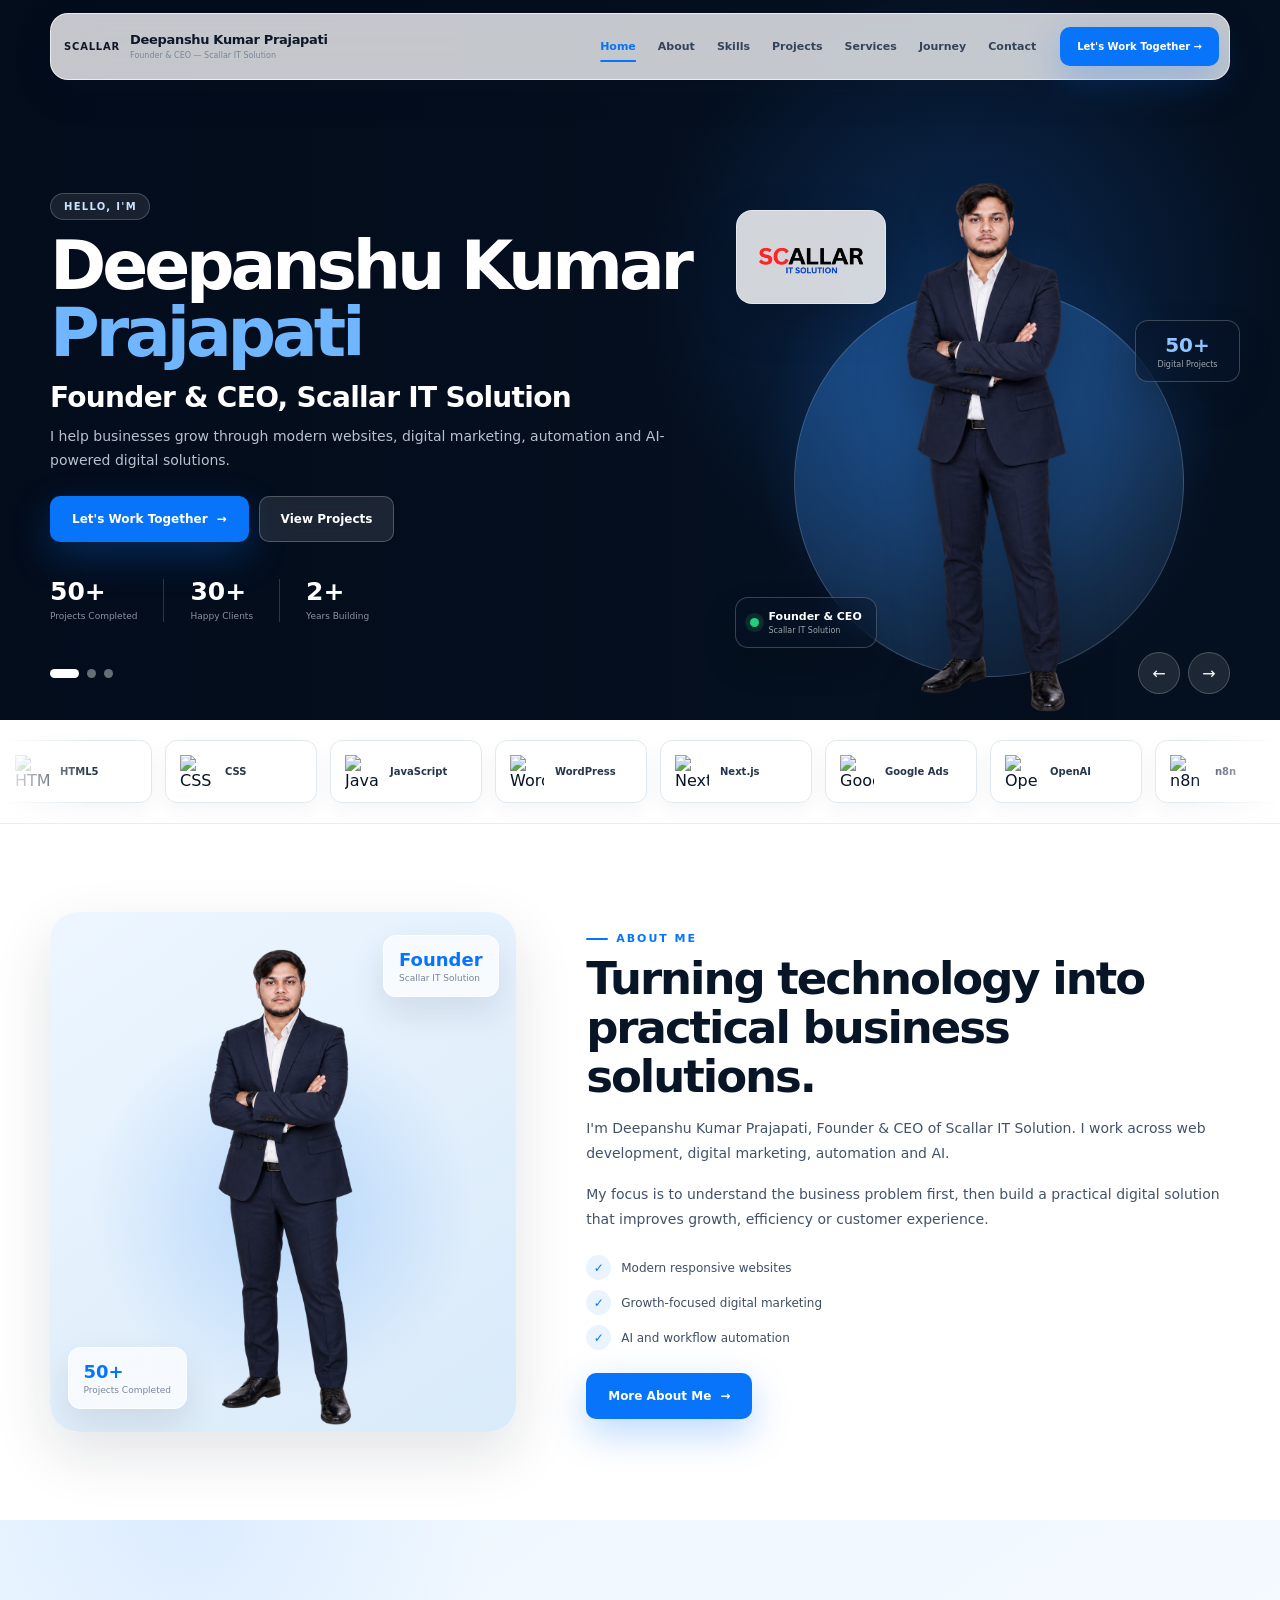
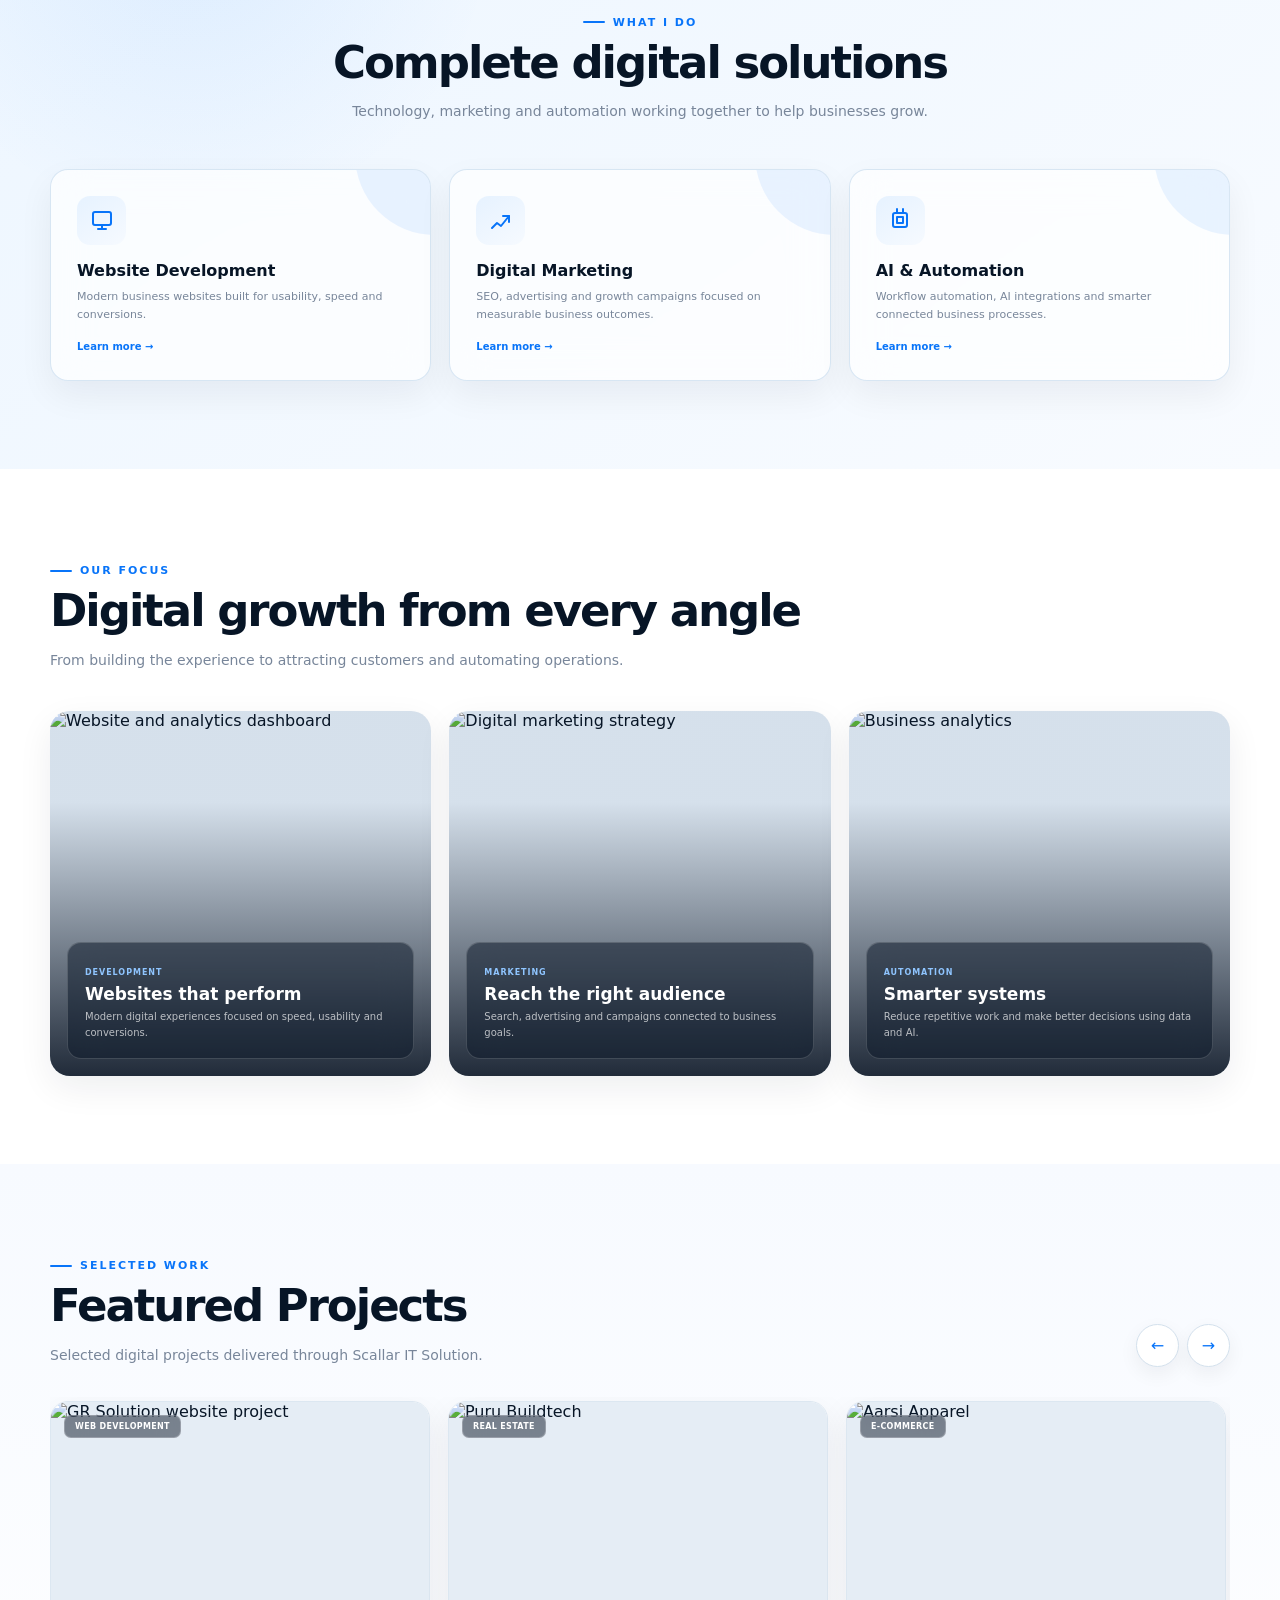
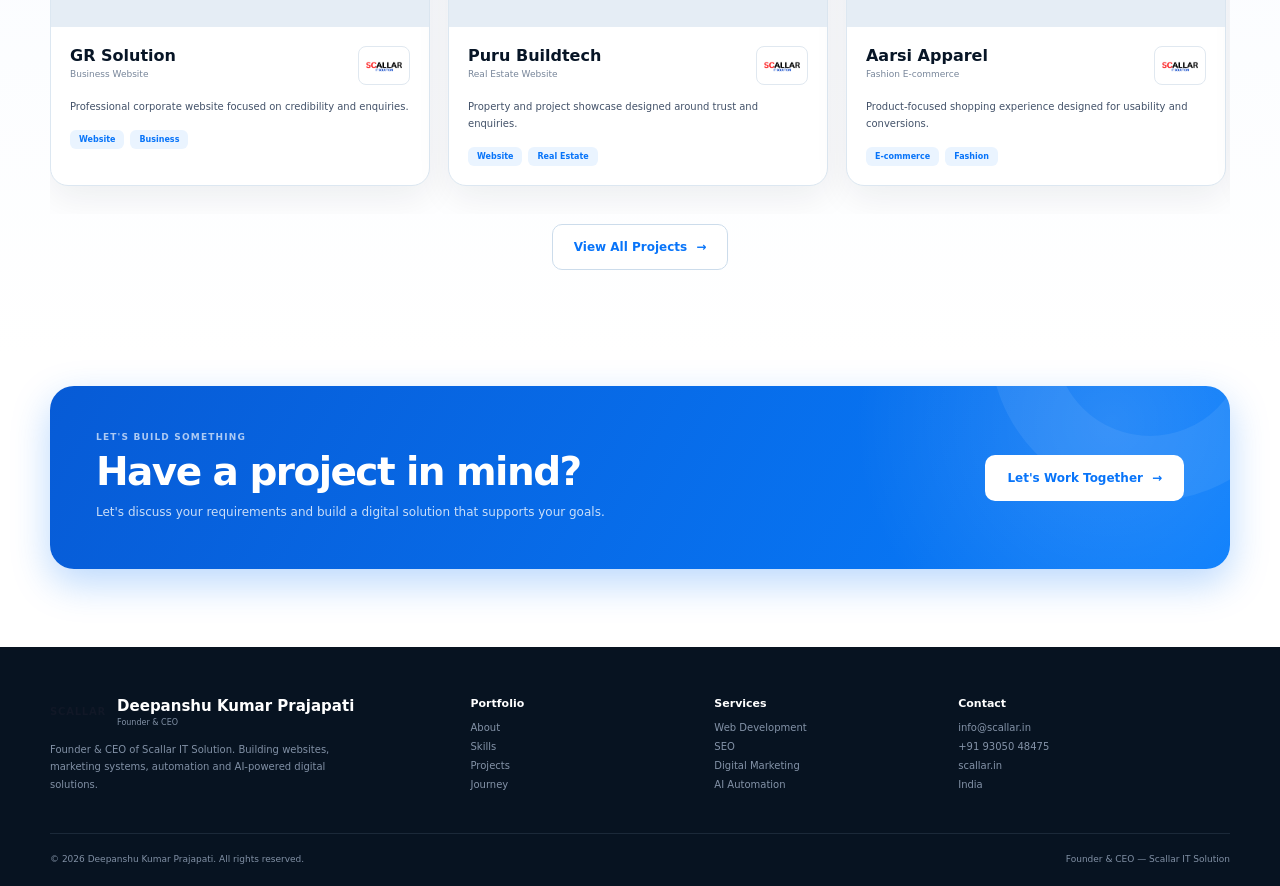
==== commit dbd66f78: "Fix image source case sensitivity for profile image" ====
--- a/index.html
+++ b/index.html
@@ -519,7 +519,7 @@
           <div class="about-image-glow"></div>
 
           <img
-            src="assets/images/profile.png"
+            src="assets/images/Profile.png"
             alt="Deepanshu Kumar Prajapati"
             data-profile-image
           >
@@ -1258,4 +1258,4 @@
 
 </body>
 
-</html>+</html>
